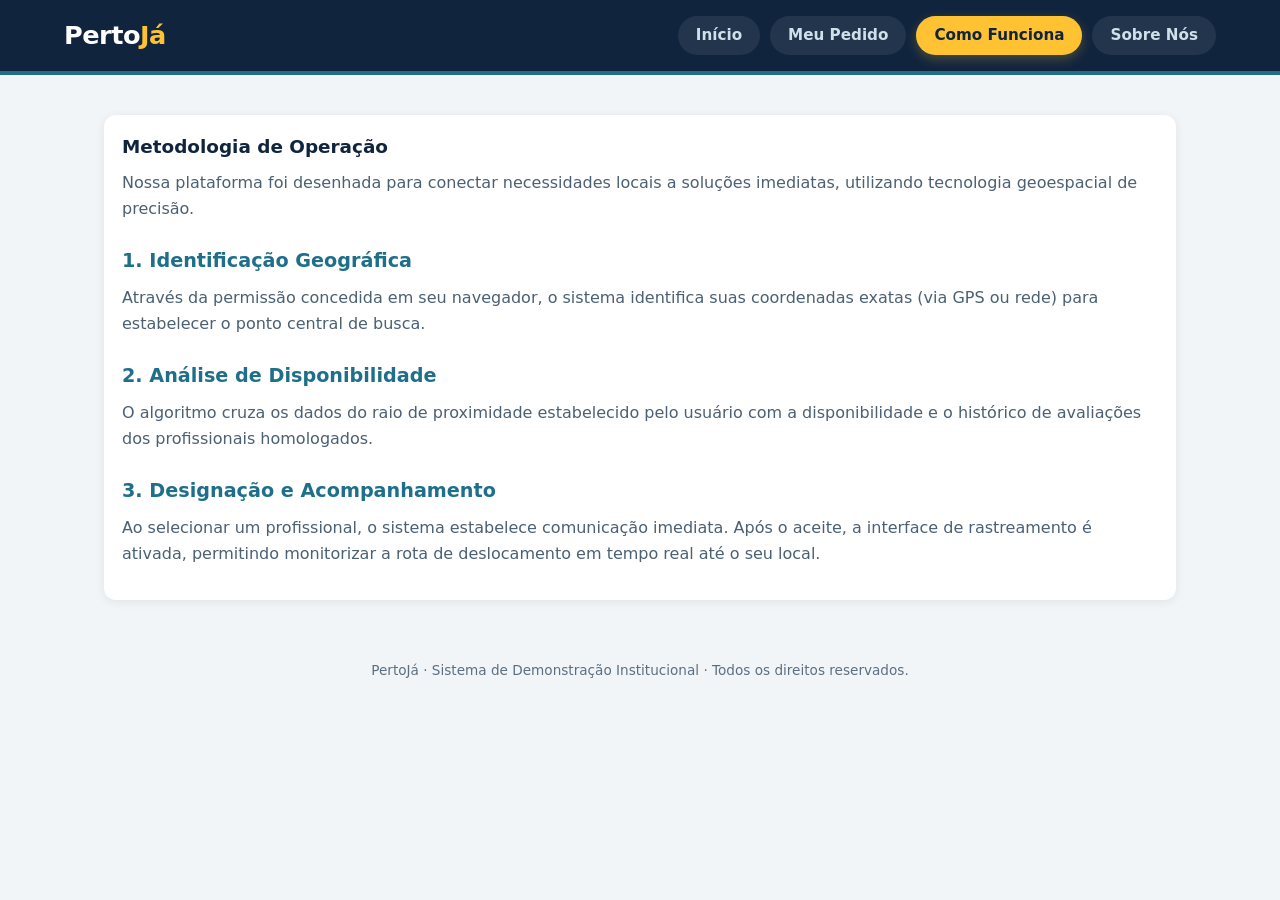
==== site_marketplace/index/como-funciona.html @ 9e54c2f3 "segmentação das paginas" ====
<!DOCTYPE html>
<html lang="pt-PT">

<head>
  <meta charset="utf-8">
  <meta name="viewport" content="width=device-width, initial-scale=1">
  <title>Como Funciona | PertoJá – Serviços Locais Profissionais</title>
  <link rel="stylesheet" href="style.css">
</head>

<body>
  <header>
    <div class="logo">Perto<b>Já</b></div>
    <nav class="menu-principal">
      <a href="index.html">Início</a>
      <a href="pedido.html">Meu Pedido</a>
      <a href="como-funciona.html" class="ativo">Como Funciona</a>
      <a href="sobre-nos.html">Sobre Nós</a>
    </nav>
  </header>

  <main style="margin-top: 40px;">
    <div id="aba-como" class="conteudo-aba" style="display: block;">
      <div class="panel texto-institucional">
        <h2>Metodologia de Operação</h2>
        <p>Nossa plataforma foi desenhada para conectar necessidades locais a soluções imediatas, utilizando tecnologia geoespacial de precisão.</p>
        
        <h3>1. Identificação Geográfica</h3>
        <p>Através da permissão concedida em seu navegador, o sistema identifica suas coordenadas exatas (via GPS ou rede) para estabelecer o ponto central de busca.</p>
        
        <h3>2. Análise de Disponibilidade</h3>
        <p>O algoritmo cruza os dados do raio de proximidade estabelecido pelo usuário com a disponibilidade e o histórico de avaliações dos profissionais homologados.</p>
        
        <h3>3. Designação e Acompanhamento</h3>
        <p>Ao selecionar um profissional, o sistema estabelece comunicação imediata. Após o aceite, a interface de rastreamento é ativada, permitindo monitorizar a rota de deslocamento em tempo real até o seu local.</p>
      </div>
    </div>
  </main>
  
  <footer>PertoJá · Sistema de Demonstração Institucional · Todos os direitos reservados.</footer>
</body>
</html>
---- site_marketplace/index/style.css ----
:root {
    --ink: #10243e;
    --sea: #1f6f8b;
    --sun: #ffc233;
    --bg: #f1f5f7;
    --road: #dce5ea;
    --ok: #1a8f5a;
    --card: #fff;
  }
  
  * {
    box-sizing: border-box;
    margin: 0;
  }
  
  body {
    font-family: "Segoe UI", system-ui, sans-serif;
    background: var(--bg);
    color: var(--ink);
    line-height: 1.5;
  }
  
  header {
    background: var(--ink);
    color: #fff;
    padding: 16px 5%;
    display: flex;
    justify-content: space-between;
    align-items: center;
    gap: 16px;
    flex-wrap: wrap;
    border-bottom: 4px solid var(--sea);
  }
  
  .logo {
    font-weight: 800;
    font-size: 1.6rem;
    letter-spacing: -.5px;
  }
  
  .logo b {
    color: var(--sun);
  }
  
  .menu-principal {
    display: flex;
    gap: 10px;
    flex-wrap: wrap;
  }
  
  .menu-principal a {
    color: #cfe0ea;
    text-decoration: none;
    font-size: 0.95rem;
    font-weight: 600;
    cursor: pointer;
    padding: 8px 18px;
    border-radius: 25px;
    background-color: rgba(255, 255, 255, 0.08);
    display: flex;
    align-items: center;
    gap: 6px;
    transition: all 0.3s ease;
  }
  
  .menu-principal a:hover,
  .menu-principal a:focus-visible {
    background-color: rgba(255, 255, 255, 0.18);
    color: #fff;
    transform: translateY(-2px);
  }
  
  .menu-principal a.ativo {
    background-color: var(--sun);
    color: var(--ink);
    box-shadow: 0 4px 12px rgba(255, 194, 51, 0.25);
    transform: none;
  }
  
  .hero {
    background: var(--ink);
    color: #fff;
    padding: 28px 5% 40px;
  }
  
  .hero h1 {
    font-size: clamp(1.7rem, 4.2vw, 2.8rem);
    line-height: 1.1;
    max-width: 20ch;
    font-weight: 800;
  }
  
  .hero p {
    margin: 12px 0 20px;
    max-width: 55ch;
    color: #cfe0ea;
  }
  
  button {
    font: inherit;
    cursor: pointer;
    border: 0;
    border-radius: 8px;
    padding: 10px 16px;
    font-weight: 700;
  }
  
  button:focus-visible,
  input:focus-visible {
    outline: 3px solid var(--sun);
    outline-offset: 2px;
  }
  
  .btn {
    background: var(--sun);
    color: var(--ink);
  }
  
  .btn:hover {
    filter: brightness(.95);
  }
  
  .btn2 {
    background: var(--sea);
    color: #fff;
  }
  
  button:disabled {
    opacity: .45;
    cursor: not-allowed;
  }
  
  main {
    padding: 0 5% 40px;
    max-width: 1200px;
    margin: -22px auto 0;
  }
  
  .panel {
    background: var(--card);
    border-radius: 12px;
    padding: 18px;
    box-shadow: 0 2px 10px rgba(16, 36, 62, .08);
    margin-bottom: 20px;
  }
  
  .panel h2 {
    font-size: 1.15rem;
    margin-bottom: 10px;
  }
  
  .filters {
    display: flex;
    flex-wrap: wrap;
    gap: 14px;
    align-items: center;
  }
  
  .chips {
    display: flex;
    flex-wrap: wrap;
    gap: 8px;
  }
  
  .chip {
    background: var(--bg);
    color: var(--ink);
    border: 2px solid transparent;
  }
  
  .chip.on {
    background: var(--ink);
    color: #fff;
  }
  
  label {
    font-size: .9rem;
    font-weight: 600;
  }
  
  input[type=range] {
    accent-color: var(--sea);
    vertical-align: middle;
  }
  
  .grid {
    display: grid;
    grid-template-columns: 1.1fr 1fr;
    gap: 20px;
  }
  
  @media (max-width: 850px) {
    .grid {
      grid-template-columns: 1fr;
    }
  }
  
  .list {
    display: grid;
    gap: 12px;
    max-height: 560px;
    overflow: auto;
    padding-right: 4px;
  }
  
  .svc {
    border: 1px solid var(--road);
    border-radius: 10px;
    padding: 12px 14px;
    display: grid;
    gap: 4px;
  }
  
  .svc.best {
    border: 2px solid var(--sun);
    background: #fffbee;
  }
  
  .svc .top {
    display: flex;
    justify-content: space-between;
    gap: 8px;
    font-weight: 700;
  }
  
  .meta {
    font-size: .88rem;
    color: #4b6073;
    display: flex;
    gap: 12px;
    flex-wrap: wrap;
  }
  
  .tag {
    font-size: .78rem;
    padding: 2px 8px;
    border-radius: 99px;
    background: #e3f4ec;
    color: var(--ok);
    font-weight: 700;
  }
  
  .tag.off {
    background: #eee;
    color: #777;
  }
  
  .price {
    color: var(--sea);
  }
  
  #map {
    width: 100%;
    height: 420px;
    border-radius: 10px;
    background: #eaf0f3;
    display: block;
    z-index: 1;
    border: 1px solid var(--road);
  }
  
  .legend {
    font-size: .82rem;
    color: #4b6073;
    margin-top: 8px;
  }
  
  .steps {
    display: flex;
    flex-wrap: wrap;
    gap: 6px;
    margin: 10px 0;
  }
  
  .step {
    font-size: .82rem;
    padding: 5px 10px;
    border-radius: 99px;
    background: var(--bg);
    color: #6a7d8c;
    font-weight: 600;
  }
  
  .step.done {
    background: var(--ink);
    color: #fff;
  }
  
  .step.now {
    background: var(--sun);
    color: var(--ink);
  }
  
  table {
    width: 100%;
    border-collapse: collapse;
    font-size: .88rem;
    margin-top: 8px;
  }
  
  td,
  th {
    padding: 5px 6px;
    border-bottom: 1px solid var(--road);
    text-align: left;
  }
  
  tr.win td {
    font-weight: 800;
    background: #fffbee;
  }
  
  .row {
    display: flex;
    gap: 12px;
    flex-wrap: wrap;
    align-items: center;
    margin-top: 10px;
  }
  
  #toasts {
    position: fixed;
    right: 16px;
    bottom: 16px;
    display: grid;
    gap: 8px;
    z-index: 9;
    max-width: min(92vw, 340px);
  }
  
  .toast {
    background: var(--ink);
    color: #fff;
    padding: 10px 14px;
    border-radius: 8px;
    border-left: 5px solid var(--sun);
    font-size: .9rem;
    box-shadow: 0 4px 14px rgba(0, 0, 0, .25);
  }
  
  footer {
    text-align: center;
    color: #5b6f80;
    font-size: .85rem;
    padding: 0 5% 30px;
  }
  
  @media (prefers-reduced-motion: no-preference) {
    .toast {
      animation: in .25s;
    }
  
    @keyframes in {
      from {
        transform: translateY(10px);
        opacity: 0;
      }
    }
  }
  
  .map-label {
    background: transparent;
    border: none;
    box-shadow: none;
    font-weight: 700;
    color: var(--ink);
    text-shadow: 1px 1px 2px #fff;
  }
  
  .conteudo-aba {
    display: none;
    animation: fadeInAba 0.4s;
  }
  
  @keyframes fadeInAba {
    from {
      opacity: 0;
      transform: scale(0.98);
    }
    to {
      opacity: 1;
      transform: scale(1);
    }
  }
  
  .grid-home {
    display: grid;
    grid-template-columns: repeat(auto-fit, minmax(260px, 1fr));
    gap: 20px;
    margin-top: 20px;
  }
  
  @keyframes surgirCard {
    from {
      opacity: 0;
      transform: translateY(30px);
    }
    to {
      opacity: 1;
      transform: translateY(0);
    }
  }
  
  .card-home {
    background: var(--bg);
    border-radius: 12px;
    border: 1px solid var(--road);
    overflow: hidden;
    transition: all 0.3s cubic-bezier(0.25, 0.8, 0.25, 1);
    opacity: 0;
    animation: surgirCard 0.6s ease-out forwards;
  }
  
  .card-home:hover {
    border-color: var(--sea);
    box-shadow: 0 10px 25px rgba(31, 111, 139, .15);
    transform: translateY(-6px);
  }
  
  .card-home.clicavel {
    cursor: pointer;
  }
  
  .img-servico {
    width: 100%;
    height: 150px;
    object-fit: cover;
    transition: transform 0.5s ease;
  }
  
  .card-home:hover .img-servico {
    transform: scale(1.08);
  }
  
  .card-texto {
    padding: 20px;
    background: var(--bg);
    position: relative;
  }
  
  .card-texto h3 {
    color: var(--sea);
    margin-bottom: 8px;
    font-size: 1.15rem;
  }
  
  .card-texto p {
    font-size: 0.9rem;
    color: #4b6073;
  }
  
  .grid-home > .card-home:nth-child(1) { animation-delay: 0.0s; }
  .grid-home > .card-home:nth-child(2) { animation-delay: 0.1s; }
  .grid-home > .card-home:nth-child(3) { animation-delay: 0.2s; }
  .grid-home > .card-home:nth-child(4) { animation-delay: 0.3s; }
  .grid-home > .card-home:nth-child(5) { animation-delay: 0.4s; }
  .grid-home > .card-home:nth-child(6) { animation-delay: 0.5s; }
  .grid-home > .card-home:nth-child(7) { animation-delay: 0.6s; }
  
  .texto-institucional p {
    margin-bottom: 15px;
    color: #4b6073;
    line-height: 1.6;
  }
  
  .texto-institucional h3 {
    color: var(--sea);
    margin-top: 25px;
    margin-bottom: 10px;
    font-size: 1.2rem;
  }
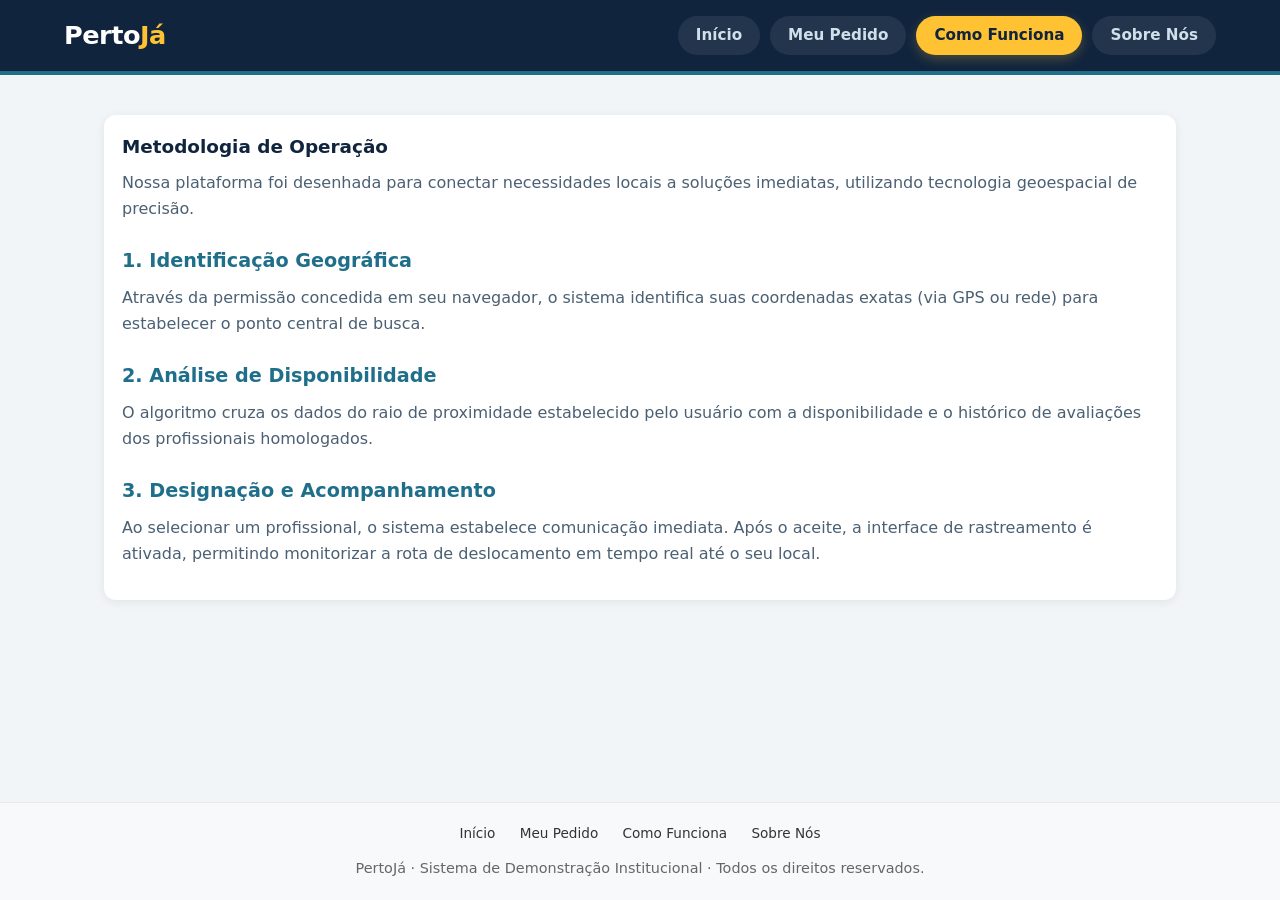
==== commit 0c0f4b59: "adicionando imagens e adicionando" ====
--- a/site_marketplace/index/como-funciona.html
+++ b/site_marketplace/index/como-funciona.html
@@ -37,6 +37,18 @@
     </div>
   </main>
   
-  <footer>PertoJá · Sistema de Demonstração Institucional · Todos os direitos reservados.</footer>
 </body>
+<footer>
+    <div class="footer-conteudo">
+      <div class="footer-navegacao">
+        <a href="index.html">Início</a>
+        <a href="pedido.html">Meu Pedido</a>
+        <a href="como-funciona.html">Como Funciona</a>
+        <a href="sobre-nos.html">Sobre Nós</a>
+      </div>
+      <div class="footer-direitos">
+        <p>PertoJá · Sistema de Demonstração Institucional · Todos os direitos reservados.</p>
+      </div>
+    </div>
+  </footer>
 </html>
--- a/site_marketplace/index/style.css
+++ b/site_marketplace/index/style.css
@@ -6,21 +6,21 @@
     --road: #dce5ea;
     --ok: #1a8f5a;
     --card: #fff;
-  }
-  
-  * {
+}
+
+* {
     box-sizing: border-box;
     margin: 0;
-  }
-  
-  body {
+}
+
+body {
     font-family: "Segoe UI", system-ui, sans-serif;
     background: var(--bg);
     color: var(--ink);
     line-height: 1.5;
-  }
-  
-  header {
+}
+
+header {
     background: var(--ink);
     color: #fff;
     padding: 16px 5%;
@@ -30,25 +30,25 @@
     gap: 16px;
     flex-wrap: wrap;
     border-bottom: 4px solid var(--sea);
-  }
-  
-  .logo {
+}
+
+.logo {
     font-weight: 800;
     font-size: 1.6rem;
     letter-spacing: -.5px;
-  }
-  
-  .logo b {
+}
+
+.logo b {
     color: var(--sun);
-  }
-  
-  .menu-principal {
+}
+
+.menu-principal {
     display: flex;
     gap: 10px;
     flex-wrap: wrap;
-  }
-  
-  .menu-principal a {
+}
+
+.menu-principal a {
     color: #cfe0ea;
     text-decoration: none;
     font-size: 0.95rem;
@@ -61,195 +61,195 @@
     align-items: center;
     gap: 6px;
     transition: all 0.3s ease;
-  }
-  
-  .menu-principal a:hover,
-  .menu-principal a:focus-visible {
+}
+
+.menu-principal a:hover,
+.menu-principal a:focus-visible {
     background-color: rgba(255, 255, 255, 0.18);
     color: #fff;
     transform: translateY(-2px);
-  }
-  
-  .menu-principal a.ativo {
+}
+
+.menu-principal a.ativo {
     background-color: var(--sun);
     color: var(--ink);
     box-shadow: 0 4px 12px rgba(255, 194, 51, 0.25);
     transform: none;
-  }
-  
-  .hero {
+}
+
+.hero {
     background: var(--ink);
     color: #fff;
     padding: 28px 5% 40px;
-  }
-  
-  .hero h1 {
+}
+
+.hero h1 {
     font-size: clamp(1.7rem, 4.2vw, 2.8rem);
     line-height: 1.1;
     max-width: 20ch;
     font-weight: 800;
-  }
-  
-  .hero p {
+}
+
+.hero p {
     margin: 12px 0 20px;
     max-width: 55ch;
     color: #cfe0ea;
-  }
-  
-  button {
+}
+
+button {
     font: inherit;
     cursor: pointer;
     border: 0;
     border-radius: 8px;
     padding: 10px 16px;
     font-weight: 700;
-  }
-  
-  button:focus-visible,
-  input:focus-visible {
+}
+
+button:focus-visible,
+input:focus-visible {
     outline: 3px solid var(--sun);
     outline-offset: 2px;
-  }
-  
-  .btn {
+}
+
+.btn {
     background: var(--sun);
     color: var(--ink);
-  }
-  
-  .btn:hover {
+}
+
+.btn:hover {
     filter: brightness(.95);
-  }
-  
-  .btn2 {
+}
+
+.btn2 {
     background: var(--sea);
     color: #fff;
-  }
-  
-  button:disabled {
+}
+
+button:disabled {
     opacity: .45;
     cursor: not-allowed;
-  }
-  
-  main {
+}
+
+main {
     padding: 0 5% 40px;
     max-width: 1200px;
     margin: -22px auto 0;
-  }
-  
-  .panel {
+}
+
+.panel {
     background: var(--card);
     border-radius: 12px;
     padding: 18px;
     box-shadow: 0 2px 10px rgba(16, 36, 62, .08);
     margin-bottom: 20px;
-  }
-  
-  .panel h2 {
+}
+
+.panel h2 {
     font-size: 1.15rem;
     margin-bottom: 10px;
-  }
-  
-  .filters {
+}
+
+.filters {
     display: flex;
     flex-wrap: wrap;
     gap: 14px;
     align-items: center;
-  }
-  
-  .chips {
+}
+
+.chips {
     display: flex;
     flex-wrap: wrap;
     gap: 8px;
-  }
-  
-  .chip {
+}
+
+.chip {
     background: var(--bg);
     color: var(--ink);
     border: 2px solid transparent;
-  }
-  
-  .chip.on {
+}
+
+.chip.on {
     background: var(--ink);
     color: #fff;
-  }
-  
-  label {
+}
+
+label {
     font-size: .9rem;
     font-weight: 600;
-  }
-  
-  input[type=range] {
+}
+
+input[type=range] {
     accent-color: var(--sea);
     vertical-align: middle;
-  }
-  
-  .grid {
+}
+
+.grid {
     display: grid;
     grid-template-columns: 1.1fr 1fr;
     gap: 20px;
-  }
-  
-  @media (max-width: 850px) {
+}
+
+@media (max-width: 850px) {
     .grid {
-      grid-template-columns: 1fr;
-    }
-  }
-  
-  .list {
+        grid-template-columns: 1fr;
+    }
+}
+
+.list {
     display: grid;
     gap: 12px;
     max-height: 560px;
     overflow: auto;
     padding-right: 4px;
-  }
-  
-  .svc {
+}
+
+.svc {
     border: 1px solid var(--road);
     border-radius: 10px;
     padding: 12px 14px;
     display: grid;
     gap: 4px;
-  }
-  
-  .svc.best {
+}
+
+.svc.best {
     border: 2px solid var(--sun);
     background: #fffbee;
-  }
-  
-  .svc .top {
+}
+
+.svc .top {
     display: flex;
     justify-content: space-between;
     gap: 8px;
     font-weight: 700;
-  }
-  
-  .meta {
+}
+
+.meta {
     font-size: .88rem;
     color: #4b6073;
     display: flex;
     gap: 12px;
     flex-wrap: wrap;
-  }
-  
-  .tag {
+}
+
+.tag {
     font-size: .78rem;
     padding: 2px 8px;
     border-radius: 99px;
     background: #e3f4ec;
     color: var(--ok);
     font-weight: 700;
-  }
-  
-  .tag.off {
+}
+
+.tag.off {
     background: #eee;
     color: #777;
-  }
-  
-  .price {
+}
+
+.price {
     color: var(--sea);
-  }
-  
-  #map {
+}
+
+#map {
     width: 100%;
     height: 420px;
     border-radius: 10px;
@@ -257,68 +257,68 @@
     display: block;
     z-index: 1;
     border: 1px solid var(--road);
-  }
-  
-  .legend {
+}
+
+.legend {
     font-size: .82rem;
     color: #4b6073;
     margin-top: 8px;
-  }
-  
-  .steps {
+}
+
+.steps {
     display: flex;
     flex-wrap: wrap;
     gap: 6px;
     margin: 10px 0;
-  }
-  
-  .step {
+}
+
+.step {
     font-size: .82rem;
     padding: 5px 10px;
     border-radius: 99px;
     background: var(--bg);
     color: #6a7d8c;
     font-weight: 600;
-  }
-  
-  .step.done {
+}
+
+.step.done {
     background: var(--ink);
     color: #fff;
-  }
-  
-  .step.now {
+}
+
+.step.now {
     background: var(--sun);
     color: var(--ink);
-  }
-  
-  table {
+}
+
+table {
     width: 100%;
     border-collapse: collapse;
     font-size: .88rem;
     margin-top: 8px;
-  }
-  
-  td,
-  th {
+}
+
+td,
+th {
     padding: 5px 6px;
     border-bottom: 1px solid var(--road);
     text-align: left;
-  }
-  
-  tr.win td {
+}
+
+tr.win td {
     font-weight: 800;
     background: #fffbee;
-  }
-  
-  .row {
+}
+
+.row {
     display: flex;
     gap: 12px;
     flex-wrap: wrap;
     align-items: center;
     margin-top: 10px;
-  }
-  
-  #toasts {
+}
+
+#toasts {
     position: fixed;
     right: 16px;
     bottom: 16px;
@@ -326,9 +326,9 @@
     gap: 8px;
     z-index: 9;
     max-width: min(92vw, 340px);
-  }
-  
-  .toast {
+}
+
+.toast {
     background: var(--ink);
     color: #fff;
     padding: 10px 14px;
@@ -336,72 +336,74 @@
     border-left: 5px solid var(--sun);
     font-size: .9rem;
     box-shadow: 0 4px 14px rgba(0, 0, 0, .25);
-  }
-  
-  footer {
+}
+
+footer {
     text-align: center;
     color: #5b6f80;
     font-size: .85rem;
     padding: 0 5% 30px;
-  }
-  
-  @media (prefers-reduced-motion: no-preference) {
+}
+
+@media (prefers-reduced-motion: no-preference) {
     .toast {
-      animation: in .25s;
-    }
-  
+        animation: in .25s;
+    }
+
     @keyframes in {
-      from {
-        transform: translateY(10px);
-        opacity: 0;
-      }
-    }
-  }
-  
-  .map-label {
+        from {
+            transform: translateY(10px);
+            opacity: 0;
+        }
+    }
+}
+
+.map-label {
     background: transparent;
     border: none;
     box-shadow: none;
     font-weight: 700;
     color: var(--ink);
     text-shadow: 1px 1px 2px #fff;
-  }
-  
-  .conteudo-aba {
+}
+
+.conteudo-aba {
     display: none;
     animation: fadeInAba 0.4s;
-  }
-  
-  @keyframes fadeInAba {
+}
+
+@keyframes fadeInAba {
     from {
-      opacity: 0;
-      transform: scale(0.98);
-    }
+        opacity: 0;
+        transform: scale(0.98);
+    }
+
     to {
-      opacity: 1;
-      transform: scale(1);
-    }
-  }
-  
-  .grid-home {
+        opacity: 1;
+        transform: scale(1);
+    }
+}
+
+.grid-home {
     display: grid;
     grid-template-columns: repeat(auto-fit, minmax(260px, 1fr));
     gap: 20px;
     margin-top: 20px;
-  }
-  
-  @keyframes surgirCard {
+}
+
+@keyframes surgirCard {
     from {
-      opacity: 0;
-      transform: translateY(30px);
-    }
+        opacity: 0;
+        transform: translateY(30px);
+    }
+
     to {
-      opacity: 1;
-      transform: translateY(0);
-    }
-  }
-  
-  .card-home {
+        opacity: 1;
+        transform: translateY(0);
+    }
+}
+
+.card-home {
     background: var(--bg);
     border-radius: 12px;
     border: 1px solid var(--road);
@@ -409,63 +411,137 @@
     transition: all 0.3s cubic-bezier(0.25, 0.8, 0.25, 1);
     opacity: 0;
     animation: surgirCard 0.6s ease-out forwards;
-  }
-  
-  .card-home:hover {
+}
+
+.card-home:hover {
     border-color: var(--sea);
     box-shadow: 0 10px 25px rgba(31, 111, 139, .15);
     transform: translateY(-6px);
-  }
-  
-  .card-home.clicavel {
+}
+
+.card-home.clicavel {
     cursor: pointer;
-  }
-  
-  .img-servico {
+}
+
+.img-servico {
     width: 100%;
     height: 150px;
     object-fit: cover;
     transition: transform 0.5s ease;
-  }
-  
-  .card-home:hover .img-servico {
+}
+
+.card-home:hover .img-servico {
     transform: scale(1.08);
-  }
-  
-  .card-texto {
+}
+
+.card-texto {
     padding: 20px;
     background: var(--bg);
     position: relative;
-  }
-  
-  .card-texto h3 {
+}
+
+.card-texto h3 {
     color: var(--sea);
     margin-bottom: 8px;
     font-size: 1.15rem;
-  }
-  
-  .card-texto p {
+}
+
+.card-texto p {
     font-size: 0.9rem;
     color: #4b6073;
-  }
-  
-  .grid-home > .card-home:nth-child(1) { animation-delay: 0.0s; }
-  .grid-home > .card-home:nth-child(2) { animation-delay: 0.1s; }
-  .grid-home > .card-home:nth-child(3) { animation-delay: 0.2s; }
-  .grid-home > .card-home:nth-child(4) { animation-delay: 0.3s; }
-  .grid-home > .card-home:nth-child(5) { animation-delay: 0.4s; }
-  .grid-home > .card-home:nth-child(6) { animation-delay: 0.5s; }
-  .grid-home > .card-home:nth-child(7) { animation-delay: 0.6s; }
-  
-  .texto-institucional p {
+}
+
+.grid-home>.card-home:nth-child(1) {
+    animation-delay: 0.0s;
+}
+
+.grid-home>.card-home:nth-child(2) {
+    animation-delay: 0.1s;
+}
+
+.grid-home>.card-home:nth-child(3) {
+    animation-delay: 0.2s;
+}
+
+.grid-home>.card-home:nth-child(4) {
+    animation-delay: 0.3s;
+}
+
+.grid-home>.card-home:nth-child(5) {
+    animation-delay: 0.4s;
+}
+
+.grid-home>.card-home:nth-child(6) {
+    animation-delay: 0.5s;
+}
+
+.grid-home>.card-home:nth-child(7) {
+    animation-delay: 0.6s;
+}
+
+.texto-institucional p {
     margin-bottom: 15px;
     color: #4b6073;
     line-height: 1.6;
-  }
-  
-  .texto-institucional h3 {
+}
+
+.texto-institucional h3 {
     color: var(--sea);
     margin-top: 25px;
     margin-bottom: 10px;
     font-size: 1.2rem;
-  }+}
+
+footer {
+    background-color: #f8f9fa;
+    padding: 20px;
+    text-align: center;
+    border-top: 1px solid #eaeaea;
+    margin-top: 40px;
+}
+
+.footer-navegacao {
+    margin-bottom: 15px;
+}
+
+.footer-navegacao a {
+    color: #333;
+    text-decoration: none;
+    margin: 0 10px;
+    font-weight: 500;
+}
+
+.footer-navegacao a:hover {
+    color: #007bff;
+    text-decoration: underline;
+}
+
+.footer-direitos p {
+    margin: 0;
+    font-size: 0.9rem;
+    color: #666;
+}
+
+body {
+    display: flex;
+    flex-direction: column;
+    min-height: 100vh;
+    /* Garante que o body ocupe pelo menos 100% da altura do ecrã/tela */
+    margin: 0;
+    /* Remove margens padrão que podem causar barra de rolagem indesejada */
+}
+
+main {
+    flex: 1;
+    /* Faz com que a tag main cresça e ocupe todo o espaço disponível, empurrando o footer para baixo */
+}
+
+footer {
+    /* Mantenha o estilo que já criámos, apenas certifique-se de que não há position: absolute ou fixed a menos que queira que ele flutue por cima do conteúdo */
+    background-color: #f8f9fa;
+    padding: 20px;
+    text-align: center;
+    border-top: 1px solid #eaeaea;
+    margin-top: auto;
+    /* Empurra o footer para o final caso o main não tenha o flex: 1 */
+}
